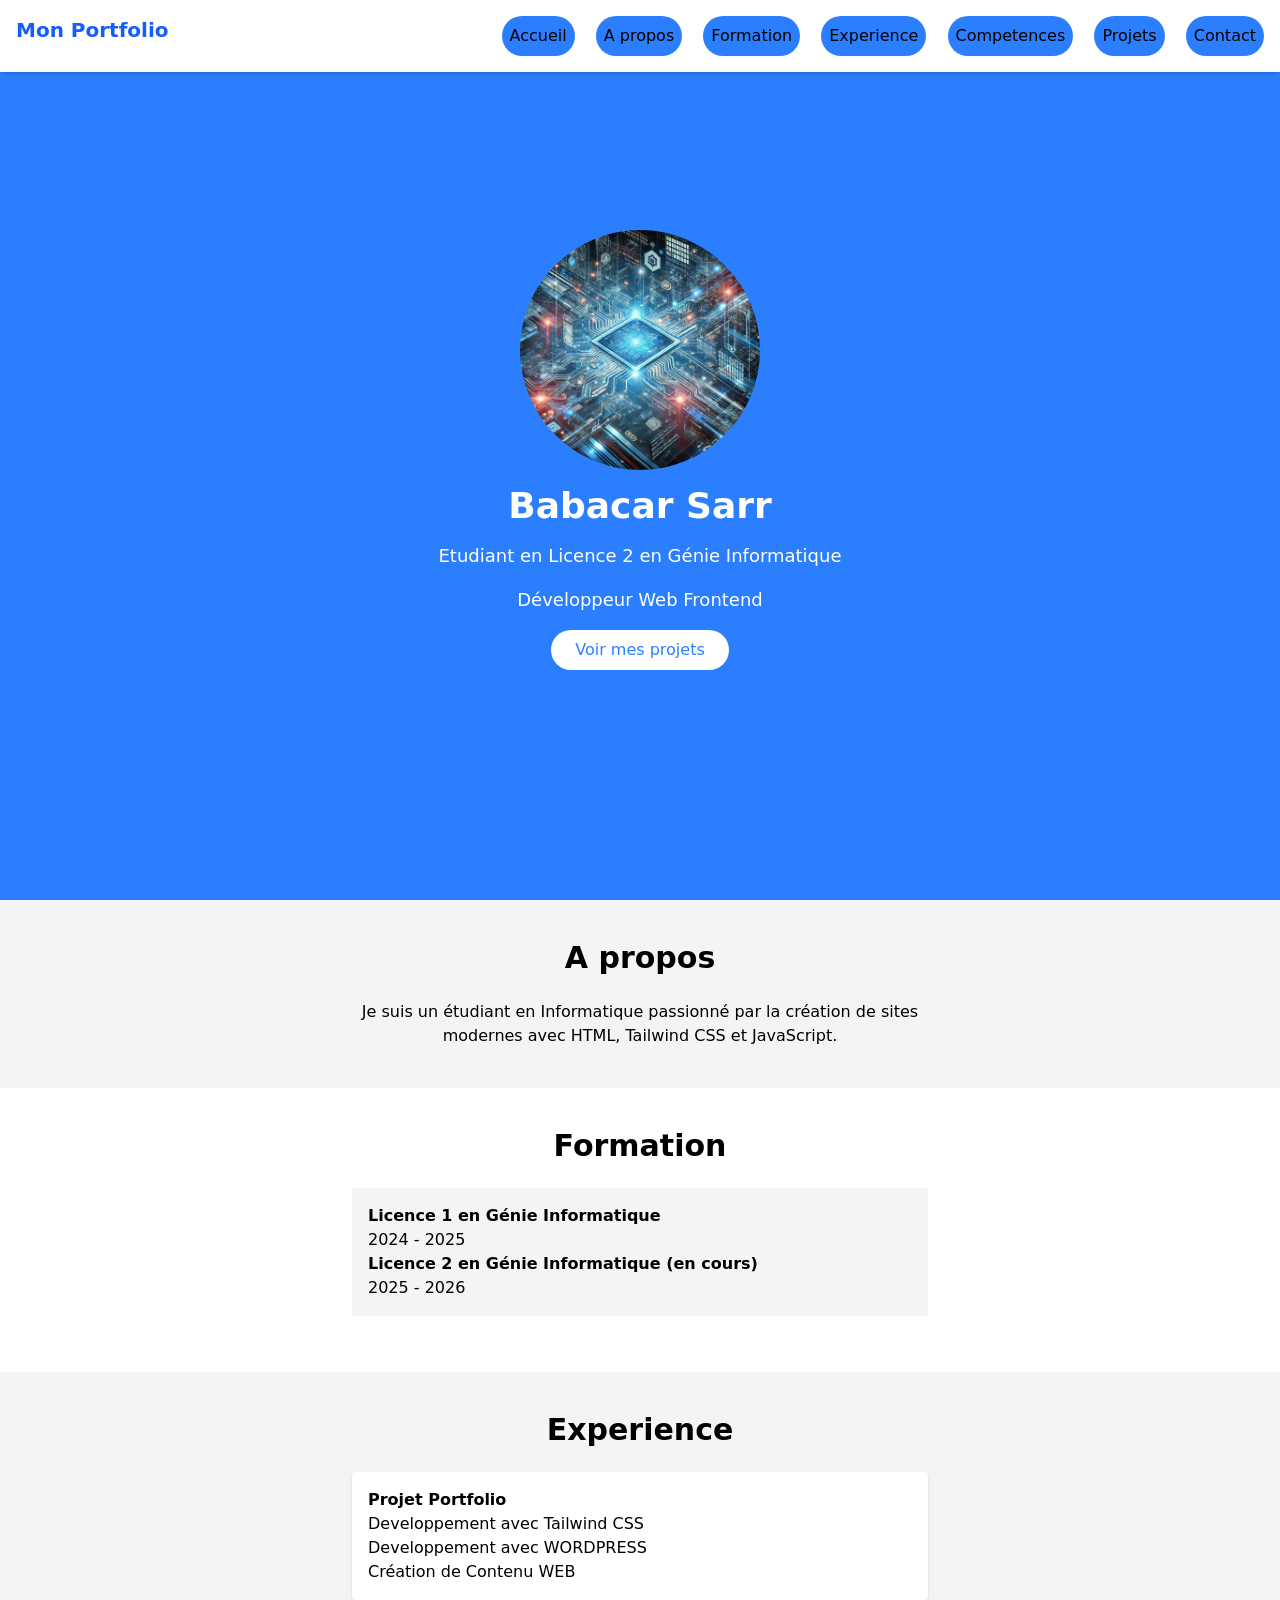
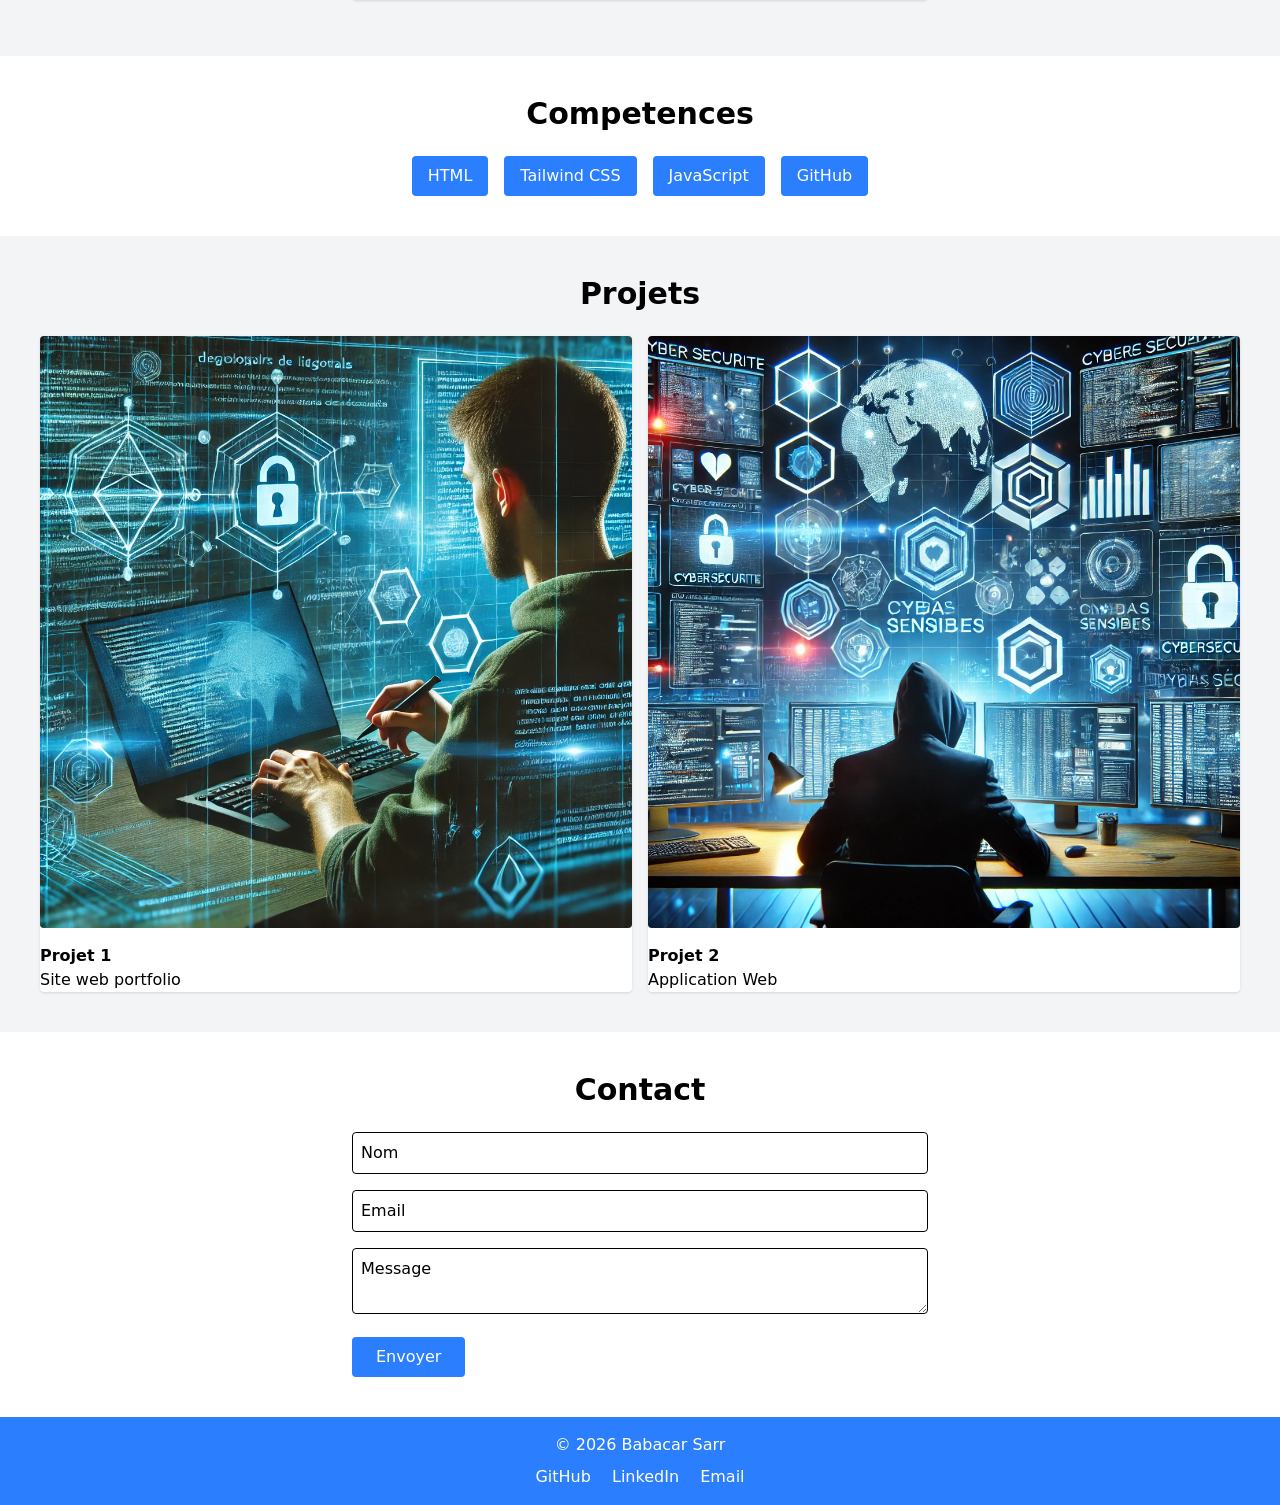
==== src/index.html @ 1ea466cf "Mon Portfolio" ====
<!DOCTYPE html>
<html lang="fr">
<head>
<meta charset="UTF-8">
<meta name="viewport" content="width=device-width, initial-scale=1.0">

<title>Mon Portfolio</title>

<link rel="stylesheet" href="./output.css">

</head>

<body class="bg-gray-100">


<header class="bg-white shadow-md fixed w-full">

<div class="container mx-auto flex justify-between p-4">

<h1 class="text-xl font-bold text-blue-600">
Mon Portfolio
</h1>

<nav class="space-x-4 hidden md:block">
<button class="bg-blue-500 rounded-full p-2">
<a href="#home" class="hover:text-black-500">Accueil</a>
</button>
<button class="bg-blue-500 rounded-full p-2">
<a href="#about" class="hover:text-black-500">A propos</a>
</button>
<button class="bg-blue-500 rounded-full p-2">
<a href="#formation" class="hover:text-black-500">Formation</a>
</button>
<button class="bg-blue-500 rounded-full p-2">
<a href="#experience" class="hover:text-black-500">Experience</a>
</button>
<button class="bg-blue-500 rounded-full p-2 hover">
<a href="#skills" class="hover:text-black-500">Competences</a>
</button>
<button class="bg-blue-500 rounded-full p-2">
<a href="#projects" class="hover:text-black-500">Projets</a>
</button>
<button class="bg-blue-500 rounded-full p-2">
<a href="#contact" class="hover:text-black-500">Contact</a>
</button>
</nav>

</div>

</header>


<section id="home" class="h-screen flex items-center justify-center bg-blue-500 text-white">

<div class="text-center">

<img src="../assets/images/file-9W34bQJHz7VLp7ZTsqvseo.jpg" class="w-60 h-60 mx-auto rounded-full mb-4">

<h2 class="text-4xl font-bold">
Babacar Sarr
</h2>

<p class="mt-4 text-lg">
Etudiant en Licence 2 en Génie Informatique
</p>

<p class="mt-4 text-lg">
Développeur Web Frontend
</p>

<button class="mt-4 bg-white text-blue-500 px-6 py-2 rounded-full hover:bg-gray-200">
Voir mes projets
</button>

</div>

</section>


<section id="about" class="p-10">

<h2 class="text-3xl font-bold text-center mb-6">
A propos
</h2>

<p class="text-center max-w-xl mx-auto">
Je suis un étudiant en Informatique passionné par la création de sites modernes avec HTML, Tailwind CSS et JavaScript.
</p>

</section>


<section id="formation" class="p-10 bg-white">

<h2 class="text-3xl font-bold text-center mb-6">
Formation
</h2>

<div class="max-w-xl mx-auto">

<div class="bg-gray-100 p-4 mb-4 rounded">

<h3 class="font-bold">
Licence 1 en Génie Informatique
</h3>

<p>2024 - 2025</p>

<h3 class="font-bold">
Licence 2 en Génie Informatique (en cours)
</h3>

<p>2025 - 2026</p>

</div>

</div>

</section>


<section id="experience" class="p-10">

<h2 class="text-3xl font-bold text-center mb-6">
Experience
</h2>

<div class="max-w-xl mx-auto">

<div class="bg-white shadow p-4 mb-4 rounded">

<h3 class="font-bold">
Projet Portfolio
</h3>

<p>Developpement avec Tailwind CSS</p>
<p>Developpement avec WORDPRESS</p>
<p>Création de Contenu WEB</p>

</div>

</div>

</section>



<section id="skills" class="p-10 bg-white">

<h2 class="text-3xl font-bold text-center mb-6">
Competences
</h2>

<div class="flex flex-wrap justify-center gap-4">

<span class="bg-blue-500 text-white px-4 py-2 rounded">
HTML
</span>

<span class="bg-blue-500 text-white px-4 py-2 rounded">
Tailwind CSS
</span>

<span class="bg-blue-500 text-white px-4 py-2 rounded">
JavaScript
</span>

<span class="bg-blue-500 text-white px-4 py-2 rounded">
GitHub
</span>

</div>

</section>


<section id="projects" class="p-10">

<h2 class="text-3xl font-bold text-center mb-6">
Projets
</h2>

<div class="grid md:grid-cols-2 gap-4">

<div class="bg-white shadow rounded p-30">

<img src="../assets/images/file-62gykTnd8nGTQg84nVT75x.webp" class="mb-4 rounded">

<h3 class="font-bold">Projet 1</h3>

<p>Site web portfolio</p>

</div>

<div class="bg-white shadow rounded p-30">

<img src="../assets/images/file-79LqanPtwPF1QYTvdNygt2.webp" class="mb-4 rounded">

<h3 class="font-bold">Projet 2</h3>

<p>Application Web</p>

</div>

</div>

</section>


<section id="contact" class="p-10 bg-white">

<h2 class="text-3xl font-bold text-center mb-6">
Contact
</h2>

<form class="max-w-xl mx-auto">

<input type="text" placeholder="Nom"
class="w-full p-2 border mb-4 rounded">

<input type="email" placeholder="Email"
class="w-full p-2 border mb-4 rounded">

<textarea placeholder="Message"
class="w-full p-2 border mb-4 rounded"></textarea>

<button class="bg-blue-500 text-white px-6 py-2 rounded">
Envoyer
</button>

</form>

</section>


<footer class="bg-blue-500 text-white text-center p-4">

<p>
© 2026 Babacar Sarr
</p>

<div class="space-x-4 mt-2">

<a href="khalifasarr455">GitHub</a>

<a href="#">LinkedIn</a>

<a href="khalifasarr455@gmail.com">Email</a>


</div>

</footer>


</body>
</html>
---- src/output.css ----
/*! tailwindcss v4.1.18 | MIT License | https://tailwindcss.com */
@layer properties;
@layer theme, base, components, utilities;
@layer theme {
  :root, :host {
    --font-sans: ui-sans-serif, system-ui, sans-serif, "Apple Color Emoji",
      "Segoe UI Emoji", "Segoe UI Symbol", "Noto Color Emoji";
    --font-mono: ui-monospace, SFMono-Regular, Menlo, Monaco, Consolas, "Liberation Mono",
      "Courier New", monospace;
    --color-red-100: oklch(93.6% 0.032 17.717);
    --color-red-500: oklch(63.7% 0.237 25.331);
    --color-red-800: oklch(44.4% 0.177 26.899);
    --color-orange-100: oklch(95.4% 0.038 75.164);
    --color-orange-500: oklch(70.5% 0.213 47.604);
    --color-orange-800: oklch(47% 0.157 37.304);
    --color-yellow-100: oklch(97.3% 0.071 103.193);
    --color-yellow-500: oklch(79.5% 0.184 86.047);
    --color-yellow-800: oklch(47.6% 0.114 61.907);
    --color-green-100: oklch(96.2% 0.044 156.743);
    --color-green-400: oklch(79.2% 0.209 151.711);
    --color-green-500: oklch(72.3% 0.219 149.579);
    --color-green-800: oklch(44.8% 0.119 151.328);
    --color-teal-100: oklch(95.3% 0.051 180.801);
    --color-teal-500: oklch(70.4% 0.14 182.503);
    --color-teal-800: oklch(43.7% 0.078 188.216);
    --color-blue-50: oklch(97% 0.014 254.604);
    --color-blue-100: oklch(93.2% 0.032 255.585);
    --color-blue-500: oklch(62.3% 0.214 259.815);
    --color-blue-600: oklch(54.6% 0.245 262.881);
    --color-blue-800: oklch(42.4% 0.199 265.638);
    --color-indigo-100: oklch(93% 0.034 272.788);
    --color-indigo-500: oklch(58.5% 0.233 277.117);
    --color-indigo-600: oklch(51.1% 0.262 276.966);
    --color-indigo-700: oklch(45.7% 0.24 277.023);
    --color-indigo-800: oklch(39.8% 0.195 277.366);
    --color-purple-100: oklch(94.6% 0.033 307.174);
    --color-purple-500: oklch(62.7% 0.265 303.9);
    --color-purple-600: oklch(55.8% 0.288 302.321);
    --color-purple-800: oklch(43.8% 0.218 303.724);
    --color-pink-100: oklch(94.8% 0.028 342.258);
    --color-pink-500: oklch(65.6% 0.241 354.308);
    --color-pink-800: oklch(45.9% 0.187 3.815);
    --color-gray-50: oklch(98.5% 0.002 247.839);
    --color-gray-100: oklch(96.7% 0.003 264.542);
    --color-gray-200: oklch(92.8% 0.006 264.531);
    --color-gray-600: oklch(44.6% 0.03 256.802);
    --color-gray-700: oklch(37.3% 0.034 259.733);
    --color-gray-800: oklch(27.8% 0.033 256.848);
    --color-gray-900: oklch(21% 0.034 264.665);
    --color-white: #fff;
    --spacing: 0.25rem;
    --container-xl: 36rem;
    --container-2xl: 42rem;
    --text-xs: 0.75rem;
    --text-xs--line-height: calc(1 / 0.75);
    --text-sm: 0.875rem;
    --text-sm--line-height: calc(1.25 / 0.875);
    --text-lg: 1.125rem;
    --text-lg--line-height: calc(1.75 / 1.125);
    --text-xl: 1.25rem;
    --text-xl--line-height: calc(1.75 / 1.25);
    --text-3xl: 1.875rem;
    --text-3xl--line-height: calc(2.25 / 1.875);
    --text-4xl: 2.25rem;
    --text-4xl--line-height: calc(2.5 / 2.25);
    --text-5xl: 3rem;
    --text-5xl--line-height: 1;
    --font-weight-semibold: 600;
    --font-weight-bold: 700;
    --radius-lg: 0.5rem;
    --default-transition-duration: 150ms;
    --default-transition-timing-function: cubic-bezier(0.4, 0, 0.2, 1);
    --default-font-family: var(--font-sans);
    --default-mono-font-family: var(--font-mono);
  }
}
@layer base {
  *, ::after, ::before, ::backdrop, ::file-selector-button {
    box-sizing: border-box;
    margin: 0;
    padding: 0;
    border: 0 solid;
  }
  html, :host {
    line-height: 1.5;
    -webkit-text-size-adjust: 100%;
    tab-size: 4;
    font-family: var(--default-font-family, ui-sans-serif, system-ui, sans-serif, "Apple Color Emoji", "Segoe UI Emoji", "Segoe UI Symbol", "Noto Color Emoji");
    font-feature-settings: var(--default-font-feature-settings, normal);
    font-variation-settings: var(--default-font-variation-settings, normal);
    -webkit-tap-highlight-color: transparent;
  }
  hr {
    height: 0;
    color: inherit;
    border-top-width: 1px;
  }
  abbr:where([title]) {
    -webkit-text-decoration: underline dotted;
    text-decoration: underline dotted;
  }
  h1, h2, h3, h4, h5, h6 {
    font-size: inherit;
    font-weight: inherit;
  }
  a {
    color: inherit;
    -webkit-text-decoration: inherit;
    text-decoration: inherit;
  }
  b, strong {
    font-weight: bolder;
  }
  code, kbd, samp, pre {
    font-family: var(--default-mono-font-family, ui-monospace, SFMono-Regular, Menlo, Monaco, Consolas, "Liberation Mono", "Courier New", monospace);
    font-feature-settings: var(--default-mono-font-feature-settings, normal);
    font-variation-settings: var(--default-mono-font-variation-settings, normal);
    font-size: 1em;
  }
  small {
    font-size: 80%;
  }
  sub, sup {
    font-size: 75%;
    line-height: 0;
    position: relative;
    vertical-align: baseline;
  }
  sub {
    bottom: -0.25em;
  }
  sup {
    top: -0.5em;
  }
  table {
    text-indent: 0;
    border-color: inherit;
    border-collapse: collapse;
  }
  :-moz-focusring {
    outline: auto;
  }
  progress {
    vertical-align: baseline;
  }
  summary {
    display: list-item;
  }
  ol, ul, menu {
    list-style: none;
  }
  img, svg, video, canvas, audio, iframe, embed, object {
    display: block;
    vertical-align: middle;
  }
  img, video {
    max-width: 100%;
    height: auto;
  }
  button, input, select, optgroup, textarea, ::file-selector-button {
    font: inherit;
    font-feature-settings: inherit;
    font-variation-settings: inherit;
    letter-spacing: inherit;
    color: inherit;
    border-radius: 0;
    background-color: transparent;
    opacity: 1;
  }
  :where(select:is([multiple], [size])) optgroup {
    font-weight: bolder;
  }
  :where(select:is([multiple], [size])) optgroup option {
    padding-inline-start: 20px;
  }
  ::file-selector-button {
    margin-inline-end: 4px;
  }
  ::placeholder {
    opacity: 1;
  }
  @supports (not (-webkit-appearance: -apple-pay-button))  or (contain-intrinsic-size: 1px) {
    ::placeholder {
      color: currentcolor;
      @supports (color: color-mix(in lab, red, red)) {
        color: color-mix(in oklab, currentcolor 50%, transparent);
      }
    }
  }
  textarea {
    resize: vertical;
  }
  ::-webkit-search-decoration {
    -webkit-appearance: none;
  }
  ::-webkit-date-and-time-value {
    min-height: 1lh;
    text-align: inherit;
  }
  ::-webkit-datetime-edit {
    display: inline-flex;
  }
  ::-webkit-datetime-edit-fields-wrapper {
    padding: 0;
  }
  ::-webkit-datetime-edit, ::-webkit-datetime-edit-year-field, ::-webkit-datetime-edit-month-field, ::-webkit-datetime-edit-day-field, ::-webkit-datetime-edit-hour-field, ::-webkit-datetime-edit-minute-field, ::-webkit-datetime-edit-second-field, ::-webkit-datetime-edit-millisecond-field, ::-webkit-datetime-edit-meridiem-field {
    padding-block: 0;
  }
  ::-webkit-calendar-picker-indicator {
    line-height: 1;
  }
  :-moz-ui-invalid {
    box-shadow: none;
  }
  button, input:where([type="button"], [type="reset"], [type="submit"]), ::file-selector-button {
    appearance: button;
  }
  ::-webkit-inner-spin-button, ::-webkit-outer-spin-button {
    height: auto;
  }
  [hidden]:where(:not([hidden="until-found"])) {
    display: none !important;
  }
}
@layer utilities {
  .fixed {
    position: fixed;
  }
  .container {
    width: 100%;
    @media (width >= 40rem) {
      max-width: 40rem;
    }
    @media (width >= 48rem) {
      max-width: 48rem;
    }
    @media (width >= 64rem) {
      max-width: 64rem;
    }
    @media (width >= 80rem) {
      max-width: 80rem;
    }
    @media (width >= 96rem) {
      max-width: 96rem;
    }
  }
  .mx-50 {
    margin-inline: calc(var(--spacing) * 50);
  }
  .mx-auto {
    margin-inline: auto;
  }
  .mt-2 {
    margin-top: calc(var(--spacing) * 2);
  }
  .mt-4 {
    margin-top: calc(var(--spacing) * 4);
  }
  .mt-6 {
    margin-top: calc(var(--spacing) * 6);
  }
  .mr-3 {
    margin-right: calc(var(--spacing) * 3);
  }
  .mb-2 {
    margin-bottom: calc(var(--spacing) * 2);
  }
  .mb-4 {
    margin-bottom: calc(var(--spacing) * 4);
  }
  .mb-5 {
    margin-bottom: calc(var(--spacing) * 5);
  }
  .mb-6 {
    margin-bottom: calc(var(--spacing) * 6);
  }
  .mb-10 {
    margin-bottom: calc(var(--spacing) * 10);
  }
  .mb-69 {
    margin-bottom: calc(var(--spacing) * 69);
  }
  .block {
    display: block;
  }
  .flex {
    display: flex;
  }
  .grid {
    display: grid;
  }
  .hidden {
    display: none;
  }
  .table {
    display: table;
  }
  .h-0 {
    height: calc(var(--spacing) * 0);
  }
  .h-2 {
    height: calc(var(--spacing) * 2);
  }
  .h-4 {
    height: calc(var(--spacing) * 4);
  }
  .h-6 {
    height: calc(var(--spacing) * 6);
  }
  .h-20 {
    height: calc(var(--spacing) * 20);
  }
  .h-22 {
    height: calc(var(--spacing) * 22);
  }
  .h-25 {
    height: calc(var(--spacing) * 25);
  }
  .h-30 {
    height: calc(var(--spacing) * 30);
  }
  .h-40 {
    height: calc(var(--spacing) * 40);
  }
  .h-50 {
    height: calc(var(--spacing) * 50);
  }
  .h-60 {
    height: calc(var(--spacing) * 60);
  }
  .h-70 {
    height: calc(var(--spacing) * 70);
  }
  .h-screen {
    height: 100vh;
  }
  .min-h-screen {
    min-height: 100vh;
  }
  .w-0 {
    width: calc(var(--spacing) * 0);
  }
  .w-2 {
    width: calc(var(--spacing) * 2);
  }
  .w-6 {
    width: calc(var(--spacing) * 6);
  }
  .w-20 {
    width: calc(var(--spacing) * 20);
  }
  .w-22 {
    width: calc(var(--spacing) * 22);
  }
  .w-25 {
    width: calc(var(--spacing) * 25);
  }
  .w-30 {
    width: calc(var(--spacing) * 30);
  }
  .w-40 {
    width: calc(var(--spacing) * 40);
  }
  .w-60 {
    width: calc(var(--spacing) * 60);
  }
  .w-70 {
    width: calc(var(--spacing) * 70);
  }
  .w-full {
    width: 100%;
  }
  .max-w-2xl {
    max-width: var(--container-2xl);
  }
  .max-w-xl {
    max-width: var(--container-xl);
  }
  .border-collapse {
    border-collapse: collapse;
  }
  .transform {
    transform: var(--tw-rotate-x,) var(--tw-rotate-y,) var(--tw-rotate-z,) var(--tw-skew-x,) var(--tw-skew-y,);
  }
  .resize {
    resize: both;
  }
  .list-inside {
    list-style-position: inside;
  }
  .list-disc {
    list-style-type: disc;
  }
  .flex-wrap {
    flex-wrap: wrap;
  }
  .items-center {
    align-items: center;
  }
  .justify-between {
    justify-content: space-between;
  }
  .justify-center {
    justify-content: center;
  }
  .gap-4 {
    gap: calc(var(--spacing) * 4);
  }
  .gap-6 {
    gap: calc(var(--spacing) * 6);
  }
  .space-y-1 {
    :where(& > :not(:last-child)) {
      --tw-space-y-reverse: 0;
      margin-block-start: calc(calc(var(--spacing) * 1) * var(--tw-space-y-reverse));
      margin-block-end: calc(calc(var(--spacing) * 1) * calc(1 - var(--tw-space-y-reverse)));
    }
  }
  .space-y-2 {
    :where(& > :not(:last-child)) {
      --tw-space-y-reverse: 0;
      margin-block-start: calc(calc(var(--spacing) * 2) * var(--tw-space-y-reverse));
      margin-block-end: calc(calc(var(--spacing) * 2) * calc(1 - var(--tw-space-y-reverse)));
    }
  }
  .space-y-6 {
    :where(& > :not(:last-child)) {
      --tw-space-y-reverse: 0;
      margin-block-start: calc(calc(var(--spacing) * 6) * var(--tw-space-y-reverse));
      margin-block-end: calc(calc(var(--spacing) * 6) * calc(1 - var(--tw-space-y-reverse)));
    }
  }
  .space-x-4 {
    :where(& > :not(:last-child)) {
      --tw-space-x-reverse: 0;
      margin-inline-start: calc(calc(var(--spacing) * 4) * var(--tw-space-x-reverse));
      margin-inline-end: calc(calc(var(--spacing) * 4) * calc(1 - var(--tw-space-x-reverse)));
    }
  }
  .overflow-hidden {
    overflow: hidden;
  }
  .overflow-x-auto {
    overflow-x: auto;
  }
  .rounded {
    border-radius: 0.25rem;
  }
  .rounded-full {
    border-radius: calc(infinity * 1px);
  }
  .rounded-lg {
    border-radius: var(--radius-lg);
  }
  .border {
    border-style: var(--tw-border-style);
    border-width: 1px;
  }
  .border-l-4 {
    border-left-style: var(--tw-border-style);
    border-left-width: 4px;
  }
  .border-blue-500 {
    border-color: var(--color-blue-500);
  }
  .border-gray-700 {
    border-color: var(--color-gray-700);
  }
  .border-green-500 {
    border-color: var(--color-green-500);
  }
  .border-indigo-500 {
    border-color: var(--color-indigo-500);
  }
  .border-orange-500 {
    border-color: var(--color-orange-500);
  }
  .border-pink-500 {
    border-color: var(--color-pink-500);
  }
  .border-purple-500 {
    border-color: var(--color-purple-500);
  }
  .border-red-500 {
    border-color: var(--color-red-500);
  }
  .border-teal-500 {
    border-color: var(--color-teal-500);
  }
  .border-yellow-500 {
    border-color: var(--color-yellow-500);
  }
  .bg-blue-100 {
    background-color: var(--color-blue-100);
  }
  .bg-blue-500 {
    background-color: var(--color-blue-500);
  }
  .bg-gray-50 {
    background-color: var(--color-gray-50);
  }
  .bg-gray-100 {
    background-color: var(--color-gray-100);
  }
  .bg-gray-200 {
    background-color: var(--color-gray-200);
  }
  .bg-gray-900 {
    background-color: var(--color-gray-900);
  }
  .bg-green-100 {
    background-color: var(--color-green-100);
  }
  .bg-indigo-100 {
    background-color: var(--color-indigo-100);
  }
  .bg-orange-100 {
    background-color: var(--color-orange-100);
  }
  .bg-pink-100 {
    background-color: var(--color-pink-100);
  }
  .bg-purple-100 {
    background-color: var(--color-purple-100);
  }
  .bg-red-100 {
    background-color: var(--color-red-100);
  }
  .bg-teal-100 {
    background-color: var(--color-teal-100);
  }
  .bg-white {
    background-color: var(--color-white);
  }
  .bg-yellow-100 {
    background-color: var(--color-yellow-100);
  }
  .bg-gradient-to-br {
    --tw-gradient-position: to bottom right in oklab;
    background-image: linear-gradient(var(--tw-gradient-stops));
  }
  .bg-gradient-to-r {
    --tw-gradient-position: to right in oklab;
    background-image: linear-gradient(var(--tw-gradient-stops));
  }
  .from-blue-50 {
    --tw-gradient-from: var(--color-blue-50);
    --tw-gradient-stops: var(--tw-gradient-via-stops, var(--tw-gradient-position), var(--tw-gradient-from) var(--tw-gradient-from-position), var(--tw-gradient-to) var(--tw-gradient-to-position));
  }
  .from-indigo-500 {
    --tw-gradient-from: var(--color-indigo-500);
    --tw-gradient-stops: var(--tw-gradient-via-stops, var(--tw-gradient-position), var(--tw-gradient-from) var(--tw-gradient-from-position), var(--tw-gradient-to) var(--tw-gradient-to-position));
  }
  .from-purple-500 {
    --tw-gradient-from: var(--color-purple-500);
    --tw-gradient-stops: var(--tw-gradient-via-stops, var(--tw-gradient-position), var(--tw-gradient-from) var(--tw-gradient-from-position), var(--tw-gradient-to) var(--tw-gradient-to-position));
  }
  .to-indigo-100 {
    --tw-gradient-to: var(--color-indigo-100);
    --tw-gradient-stops: var(--tw-gradient-via-stops, var(--tw-gradient-position), var(--tw-gradient-from) var(--tw-gradient-from-position), var(--tw-gradient-to) var(--tw-gradient-to-position));
  }
  .to-indigo-600 {
    --tw-gradient-to: var(--color-indigo-600);
    --tw-gradient-stops: var(--tw-gradient-via-stops, var(--tw-gradient-position), var(--tw-gradient-from) var(--tw-gradient-from-position), var(--tw-gradient-to) var(--tw-gradient-to-position));
  }
  .to-purple-600 {
    --tw-gradient-to: var(--color-purple-600);
    --tw-gradient-stops: var(--tw-gradient-via-stops, var(--tw-gradient-position), var(--tw-gradient-from) var(--tw-gradient-from-position), var(--tw-gradient-to) var(--tw-gradient-to-position));
  }
  .p-2 {
    padding: calc(var(--spacing) * 2);
  }
  .p-3 {
    padding: calc(var(--spacing) * 3);
  }
  .p-4 {
    padding: calc(var(--spacing) * 4);
  }
  .p-6 {
    padding: calc(var(--spacing) * 6);
  }
  .p-8 {
    padding: calc(var(--spacing) * 8);
  }
  .p-10 {
    padding: calc(var(--spacing) * 10);
  }
  .px-3 {
    padding-inline: calc(var(--spacing) * 3);
  }
  .px-4 {
    padding-inline: calc(var(--spacing) * 4);
  }
  .px-6 {
    padding-inline: calc(var(--spacing) * 6);
  }
  .py-1 {
    padding-block: calc(var(--spacing) * 1);
  }
  .py-2 {
    padding-block: calc(var(--spacing) * 2);
  }
  .pl-4 {
    padding-left: calc(var(--spacing) * 4);
  }
  .text-center {
    text-align: center;
  }
  .text-3xl {
    font-size: var(--text-3xl);
    line-height: var(--tw-leading, var(--text-3xl--line-height));
  }
  .text-4xl {
    font-size: var(--text-4xl);
    line-height: var(--tw-leading, var(--text-4xl--line-height));
  }
  .text-5xl {
    font-size: var(--text-5xl);
    line-height: var(--tw-leading, var(--text-5xl--line-height));
  }
  .text-lg {
    font-size: var(--text-lg);
    line-height: var(--tw-leading, var(--text-lg--line-height));
  }
  .text-sm {
    font-size: var(--text-sm);
    line-height: var(--tw-leading, var(--text-sm--line-height));
  }
  .text-xl {
    font-size: var(--text-xl);
    line-height: var(--tw-leading, var(--text-xl--line-height));
  }
  .text-xs {
    font-size: var(--text-xs);
    line-height: var(--tw-leading, var(--text-xs--line-height));
  }
  .font-bold {
    --tw-font-weight: var(--font-weight-bold);
    font-weight: var(--font-weight-bold);
  }
  .font-semibold {
    --tw-font-weight: var(--font-weight-semibold);
    font-weight: var(--font-weight-semibold);
  }
  .text-blue-500 {
    color: var(--color-blue-500);
  }
  .text-blue-600 {
    color: var(--color-blue-600);
  }
  .text-blue-800 {
    color: var(--color-blue-800);
  }
  .text-gray-600 {
    color: var(--color-gray-600);
  }
  .text-gray-700 {
    color: var(--color-gray-700);
  }
  .text-gray-800 {
    color: var(--color-gray-800);
  }
  .text-green-400 {
    color: var(--color-green-400);
  }
  .text-green-800 {
    color: var(--color-green-800);
  }
  .text-indigo-600 {
    color: var(--color-indigo-600);
  }
  .text-indigo-700 {
    color: var(--color-indigo-700);
  }
  .text-indigo-800 {
    color: var(--color-indigo-800);
  }
  .text-orange-800 {
    color: var(--color-orange-800);
  }
  .text-pink-800 {
    color: var(--color-pink-800);
  }
  .text-purple-800 {
    color: var(--color-purple-800);
  }
  .text-red-800 {
    color: var(--color-red-800);
  }
  .text-teal-800 {
    color: var(--color-teal-800);
  }
  .text-white {
    color: var(--color-white);
  }
  .text-yellow-800 {
    color: var(--color-yellow-800);
  }
  .underline {
    text-decoration-line: underline;
  }
  .shadow {
    --tw-shadow: 0 1px 3px 0 var(--tw-shadow-color, rgb(0 0 0 / 0.1)), 0 1px 2px -1px var(--tw-shadow-color, rgb(0 0 0 / 0.1));
    box-shadow: var(--tw-inset-shadow), var(--tw-inset-ring-shadow), var(--tw-ring-offset-shadow), var(--tw-ring-shadow), var(--tw-shadow);
  }
  .shadow-lg {
    --tw-shadow: 0 10px 15px -3px var(--tw-shadow-color, rgb(0 0 0 / 0.1)), 0 4px 6px -4px var(--tw-shadow-color, rgb(0 0 0 / 0.1));
    box-shadow: var(--tw-inset-shadow), var(--tw-inset-ring-shadow), var(--tw-ring-offset-shadow), var(--tw-ring-shadow), var(--tw-shadow);
  }
  .shadow-md {
    --tw-shadow: 0 4px 6px -1px var(--tw-shadow-color, rgb(0 0 0 / 0.1)), 0 2px 4px -2px var(--tw-shadow-color, rgb(0 0 0 / 0.1));
    box-shadow: var(--tw-inset-shadow), var(--tw-inset-ring-shadow), var(--tw-ring-offset-shadow), var(--tw-ring-shadow), var(--tw-shadow);
  }
  .shadow-xl {
    --tw-shadow: 0 20px 25px -5px var(--tw-shadow-color, rgb(0 0 0 / 0.1)), 0 8px 10px -6px var(--tw-shadow-color, rgb(0 0 0 / 0.1));
    box-shadow: var(--tw-inset-shadow), var(--tw-inset-ring-shadow), var(--tw-ring-offset-shadow), var(--tw-ring-shadow), var(--tw-shadow);
  }
  .outline {
    outline-style: var(--tw-outline-style);
    outline-width: 1px;
  }
  .transition {
    transition-property: color, background-color, border-color, outline-color, text-decoration-color, fill, stroke, --tw-gradient-from, --tw-gradient-via, --tw-gradient-to, opacity, box-shadow, transform, translate, scale, rotate, filter, -webkit-backdrop-filter, backdrop-filter, display, content-visibility, overlay, pointer-events;
    transition-timing-function: var(--tw-ease, var(--default-transition-timing-function));
    transition-duration: var(--tw-duration, var(--default-transition-duration));
  }
  .hover\:bg-gray-200 {
    &:hover {
      @media (hover: hover) {
        background-color: var(--color-gray-200);
      }
    }
  }
  .hover\:text-blue-500 {
    &:hover {
      @media (hover: hover) {
        color: var(--color-blue-500);
      }
    }
  }
  .md\:block {
    @media (width >= 48rem) {
      display: block;
    }
  }
  .md\:hidden {
    @media (width >= 48rem) {
      display: none;
    }
  }
  .md\:grid-cols-2 {
    @media (width >= 48rem) {
      grid-template-columns: repeat(2, minmax(0, 1fr));
    }
  }
  .lg\:grid-cols-3 {
    @media (width >= 64rem) {
      grid-template-columns: repeat(3, minmax(0, 1fr));
    }
  }
}
@property --tw-rotate-x {
  syntax: "*";
  inherits: false;
}
@property --tw-rotate-y {
  syntax: "*";
  inherits: false;
}
@property --tw-rotate-z {
  syntax: "*";
  inherits: false;
}
@property --tw-skew-x {
  syntax: "*";
  inherits: false;
}
@property --tw-skew-y {
  syntax: "*";
  inherits: false;
}
@property --tw-space-y-reverse {
  syntax: "*";
  inherits: false;
  initial-value: 0;
}
@property --tw-space-x-reverse {
  syntax: "*";
  inherits: false;
  initial-value: 0;
}
@property --tw-border-style {
  syntax: "*";
  inherits: false;
  initial-value: solid;
}
@property --tw-gradient-position {
  syntax: "*";
  inherits: false;
}
@property --tw-gradient-from {
  syntax: "<color>";
  inherits: false;
  initial-value: #0000;
}
@property --tw-gradient-via {
  syntax: "<color>";
  inherits: false;
  initial-value: #0000;
}
@property --tw-gradient-to {
  syntax: "<color>";
  inherits: false;
  initial-value: #0000;
}
@property --tw-gradient-stops {
  syntax: "*";
  inherits: false;
}
@property --tw-gradient-via-stops {
  syntax: "*";
  inherits: false;
}
@property --tw-gradient-from-position {
  syntax: "<length-percentage>";
  inherits: false;
  initial-value: 0%;
}
@property --tw-gradient-via-position {
  syntax: "<length-percentage>";
  inherits: false;
  initial-value: 50%;
}
@property --tw-gradient-to-position {
  syntax: "<length-percentage>";
  inherits: false;
  initial-value: 100%;
}
@property --tw-font-weight {
  syntax: "*";
  inherits: false;
}
@property --tw-shadow {
  syntax: "*";
  inherits: false;
  initial-value: 0 0 #0000;
}
@property --tw-shadow-color {
  syntax: "*";
  inherits: false;
}
@property --tw-shadow-alpha {
  syntax: "<percentage>";
  inherits: false;
  initial-value: 100%;
}
@property --tw-inset-shadow {
  syntax: "*";
  inherits: false;
  initial-value: 0 0 #0000;
}
@property --tw-inset-shadow-color {
  syntax: "*";
  inherits: false;
}
@property --tw-inset-shadow-alpha {
  syntax: "<percentage>";
  inherits: false;
  initial-value: 100%;
}
@property --tw-ring-color {
  syntax: "*";
  inherits: false;
}
@property --tw-ring-shadow {
  syntax: "*";
  inherits: false;
  initial-value: 0 0 #0000;
}
@property --tw-inset-ring-color {
  syntax: "*";
  inherits: false;
}
@property --tw-inset-ring-shadow {
  syntax: "*";
  inherits: false;
  initial-value: 0 0 #0000;
}
@property --tw-ring-inset {
  syntax: "*";
  inherits: false;
}
@property --tw-ring-offset-width {
  syntax: "<length>";
  inherits: false;
  initial-value: 0px;
}
@property --tw-ring-offset-color {
  syntax: "*";
  inherits: false;
  initial-value: #fff;
}
@property --tw-ring-offset-shadow {
  syntax: "*";
  inherits: false;
  initial-value: 0 0 #0000;
}
@property --tw-outline-style {
  syntax: "*";
  inherits: false;
  initial-value: solid;
}
@layer properties {
  @supports ((-webkit-hyphens: none) and (not (margin-trim: inline))) or ((-moz-orient: inline) and (not (color:rgb(from red r g b)))) {
    *, ::before, ::after, ::backdrop {
      --tw-rotate-x: initial;
      --tw-rotate-y: initial;
      --tw-rotate-z: initial;
      --tw-skew-x: initial;
      --tw-skew-y: initial;
      --tw-space-y-reverse: 0;
      --tw-space-x-reverse: 0;
      --tw-border-style: solid;
      --tw-gradient-position: initial;
      --tw-gradient-from: #0000;
      --tw-gradient-via: #0000;
      --tw-gradient-to: #0000;
      --tw-gradient-stops: initial;
      --tw-gradient-via-stops: initial;
      --tw-gradient-from-position: 0%;
      --tw-gradient-via-position: 50%;
      --tw-gradient-to-position: 100%;
      --tw-font-weight: initial;
      --tw-shadow: 0 0 #0000;
      --tw-shadow-color: initial;
      --tw-shadow-alpha: 100%;
      --tw-inset-shadow: 0 0 #0000;
      --tw-inset-shadow-color: initial;
      --tw-inset-shadow-alpha: 100%;
      --tw-ring-color: initial;
      --tw-ring-shadow: 0 0 #0000;
      --tw-inset-ring-color: initial;
      --tw-inset-ring-shadow: 0 0 #0000;
      --tw-ring-inset: initial;
      --tw-ring-offset-width: 0px;
      --tw-ring-offset-color: #fff;
      --tw-ring-offset-shadow: 0 0 #0000;
      --tw-outline-style: solid;
    }
  }
}
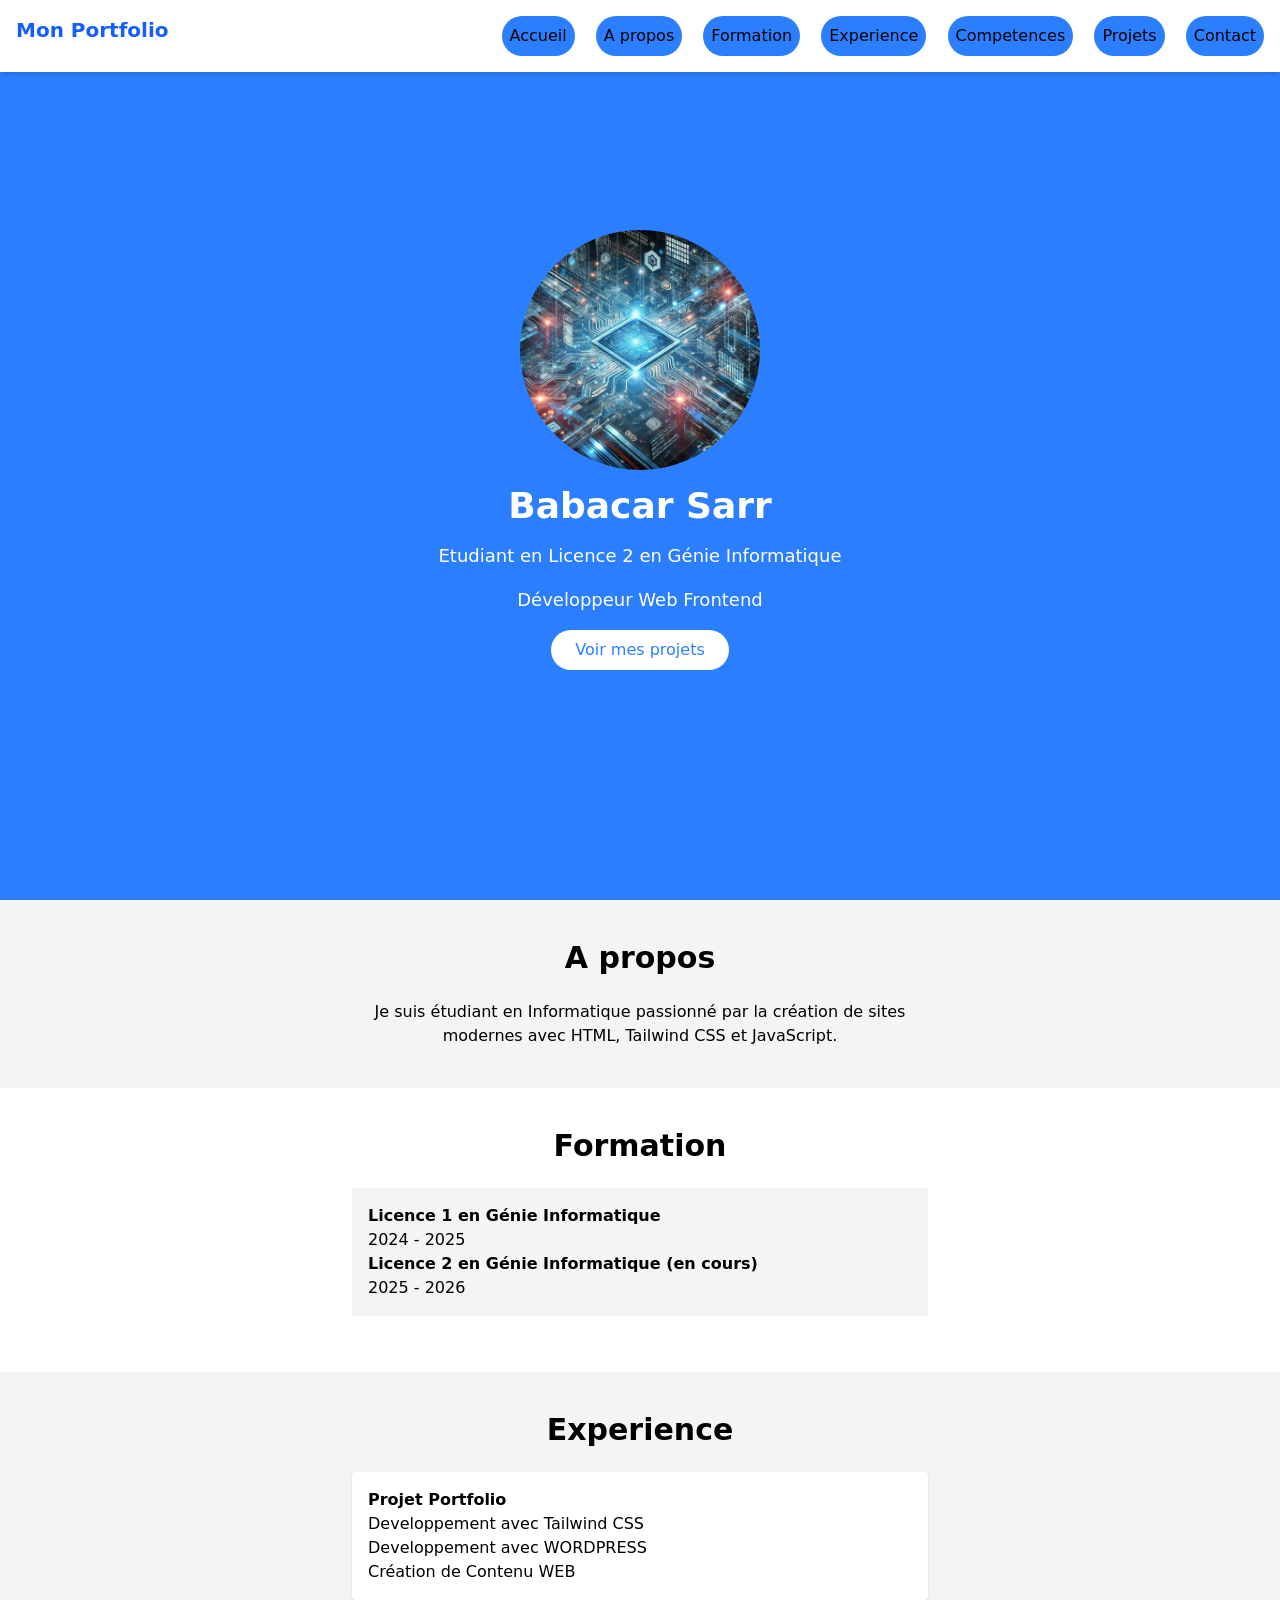
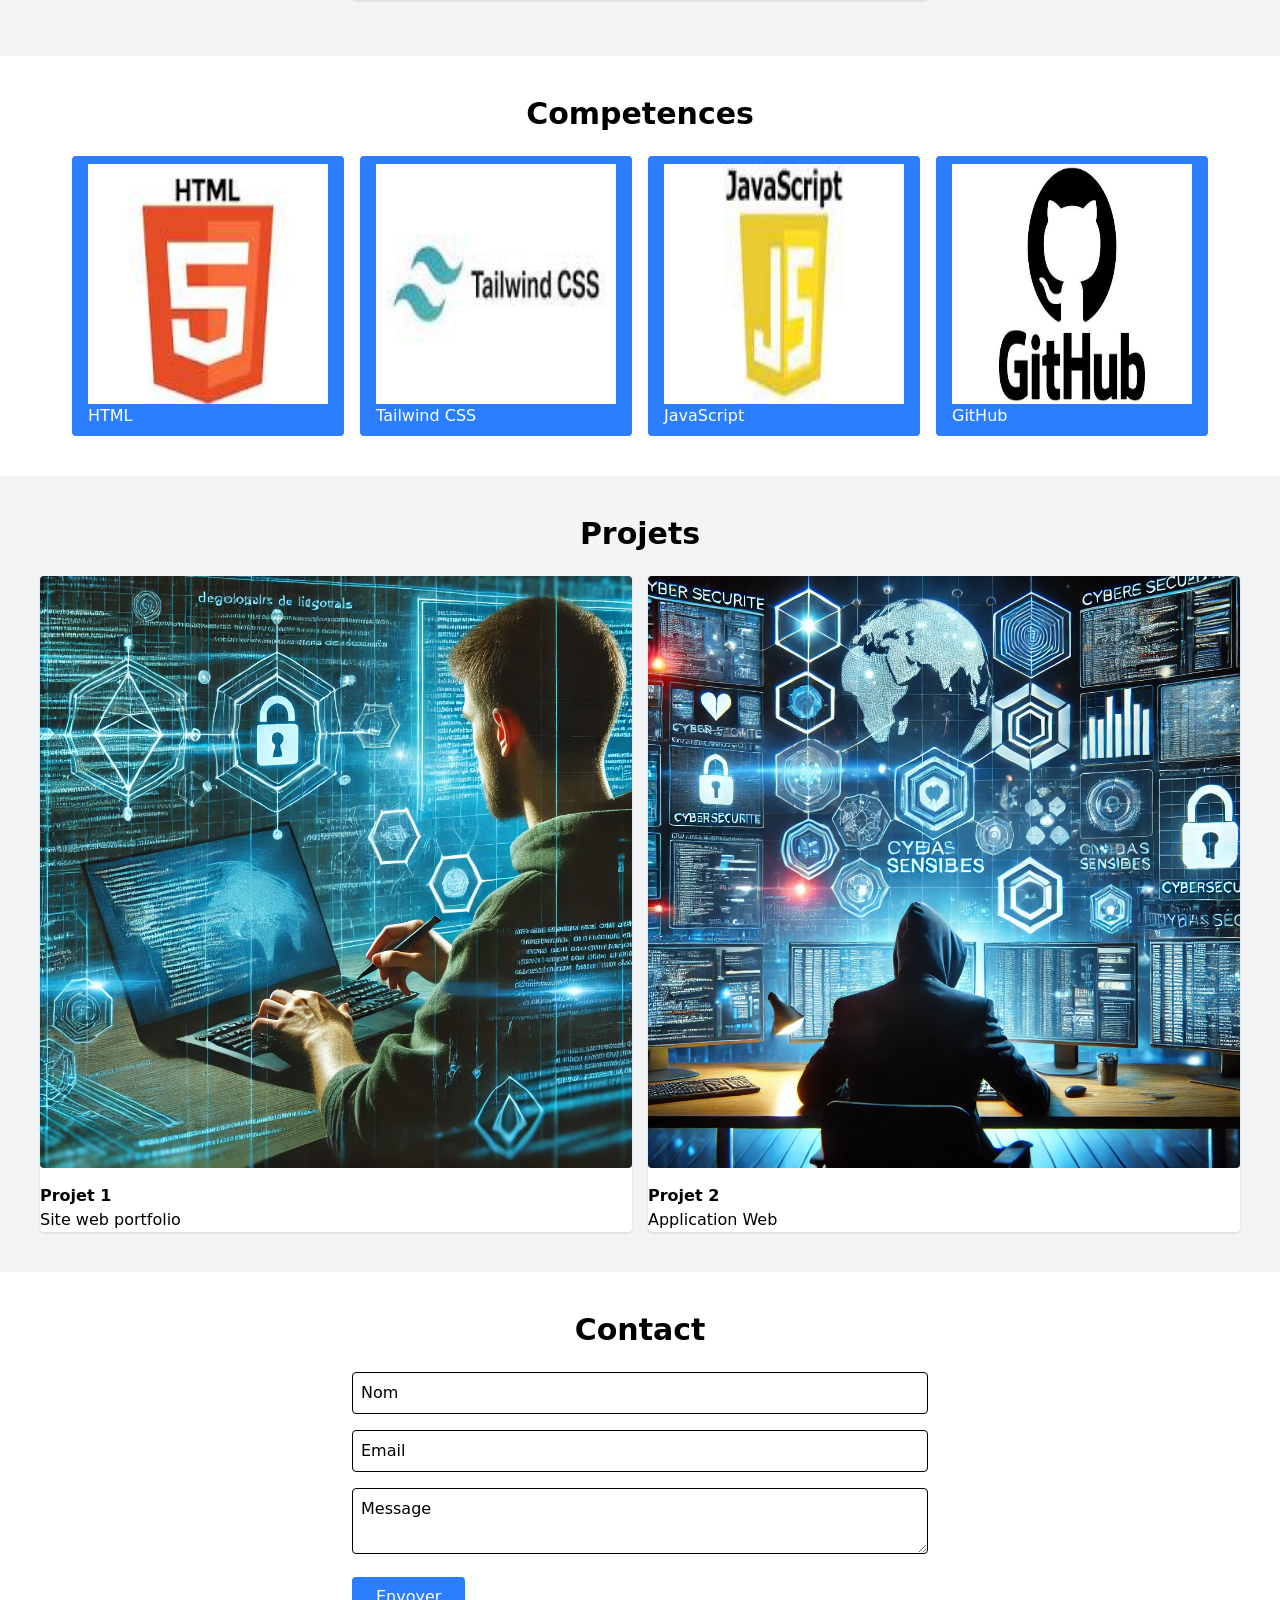
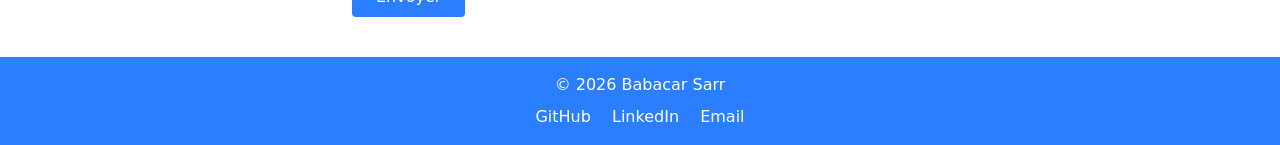
==== commit 3cf0daff: "mon_portfolio" ====
--- a/src/index.html
+++ b/src/index.html
@@ -32,7 +32,7 @@
 <a href="#formation" class="hover:text-black-500">Formation</a>
 </button>
 <button class="bg-blue-500 rounded-full p-2">
-<a href="#experience" class="hover:text-black-500">Experience</a>
+<a href="#experience" class="hover:text-white-500">Experience</a>
 </button>
 <button class="bg-blue-500 rounded-full p-2 hover">
 <a href="#skills" class="hover:text-black-500">Competences</a>
@@ -84,7 +84,7 @@
 </h2>
 
 <p class="text-center max-w-xl mx-auto">
-Je suis un étudiant en Informatique passionné par la création de sites modernes avec HTML, Tailwind CSS et JavaScript.
+Je suis étudiant en Informatique passionné par la création de sites modernes avec HTML, Tailwind CSS et JavaScript.
 </p>
 
 </section>
@@ -153,19 +153,23 @@
 
 <div class="flex flex-wrap justify-center gap-4">
 
-<span class="bg-blue-500 text-white px-4 py-2 rounded">
+<span class="bg-blue-500 text-white px-4 py-2 rounded p-20">
+    <img src="../assets/images/photo_4_2026-02-16_23-34-41.jpg" class="w-60 h-60">
 HTML
 </span>
 
-<span class="bg-blue-500 text-white px-4 py-2 rounded">
+<span class="bg-blue-500 text-white px-4 py-2 rounded p-20">
+    <img src="../assets/images/photo_2_2026-02-16_23-34-41.jpg" class="w-60 h-60">
 Tailwind CSS
 </span>
 
-<span class="bg-blue-500 text-white px-4 py-2 rounded">
+<span class="bg-blue-500 text-white px-4 py-2 rounded p-20">
+    <img src="../assets/images/photo_3_2026-02-16_23-34-41.jpg" class="w-60 h-60">
 JavaScript
 </span>
 
-<span class="bg-blue-500 text-white px-4 py-2 rounded">
+<span class="bg-blue-500 text-white px-4 py-2 rounded p-20">
+    <img src="../assets/images/photo_1_2026-02-16_23-34-41.jpg" class="w-60 h-60">
 GitHub
 </span>
 
